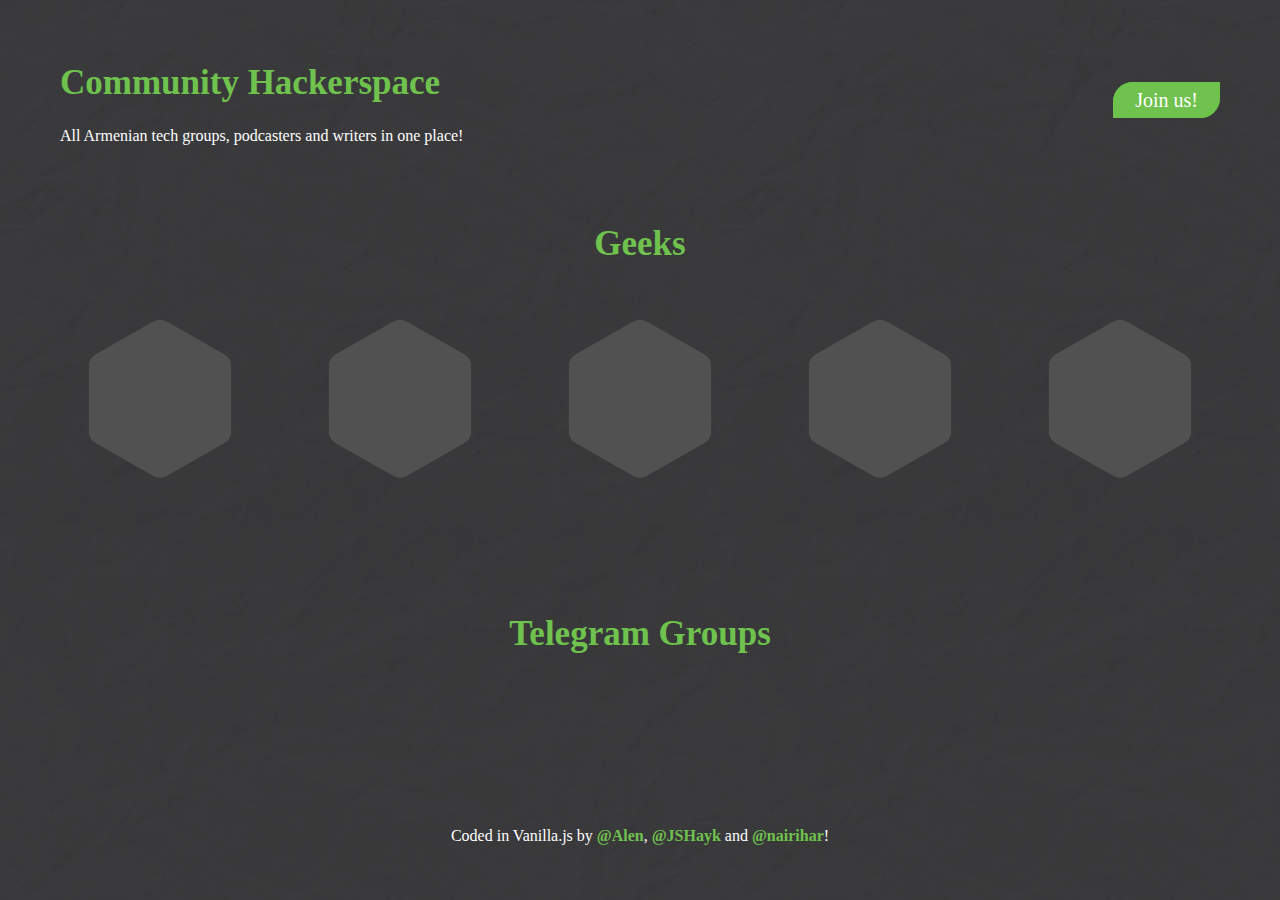
==== index.html @ b74d757a "loader" ====
<!DOCTYPE html>
<html lang="en">

<head>
    <meta charset="UTF-8">
    <meta http-equiv="X-UA-Compatible" content="IE=edge">
    <meta name="viewport" content="width=device-width, initial-scale=1.0">
    <link rel="stylesheet" href="./styles/fonts.css">
    <link rel="stylesheet" href="./styles/style.css">
    <title>Community Hackerspace</title>

    <meta name="keywords"
        content="javascript,communitynode,conf,conference,nodejs,nodejsarmenia,jsarmenia,javascriptarmenia">
    <link rel="icon" href="https://topentol.sirv.com/geeker/favicon.ico">
    <link rel="apple-touch-icon" sizes="180x180" href="https://topentol.sirv.com/geeker/apple-touch-icon.png">
    <link rel="icon" type="image/png" sizes="32x32" href="https://topentol.sirv.com/geeker/favicon-32x32.png">
    <link rel="icon" type="image/png" sizes="16x16" href="https://topentol.sirv.com/geeker/favicon-16x16.png">
    <link rel="mask-icon" href="https://topentol.sirv.com/geeker/safari-pinned-tab.svg" color="#383838">

    <meta property="og:image" content="https://topentol.sirv.com/geeker/fb-cover.png">
    <meta property="og:description" content="All geeks and communities in one place!" />
    <meta property="og:title" content="Developers Community Hackerspace in Armenia" />
    <meta name="twitter:card" content="summary_large_image">
    <meta name="twitter:image" content="https://topentol.sirv.com/geeker/fb-cover.png">
</head>

<body>
    <header>
        <div class="header-title">
            <h1 class="logo">Community Hackerspace</h1>
            <p>All Armenian tech groups, podcasters and writers in one place!</p>
        </div>
        <div class="registration-button-container"><a href="https://forms.gle/hnNGenB23TVPrMAB8" target="_blank"
                class="registration-button">
                Join us!
            </a></div>
    </header>
    <div class="main">
        <div>

            <h1 class="green-title">Geeks</h1>
            <div class="conteiner" id="geeks-conteiner">
            </div>

            <h1 class="green-title">Telegram Groups</h1>

            <div class="conteiner" id="telegram-groups-conteiner"></div>
            </div>
        </div>
    </div>


    <svg style="visibility: hidden; position: absolute;" width="0" height="0">
        <defs>
            <filter id="goo">
                <feGaussianBlur in="SourceGraphic" stdDeviation="5" result="blur" />
                <feColorMatrix in="blur" mode="matrix" values="1 0 0 0 0  0 1 0 0 0  0 0 1 0 0  0 0 0 19 -9"
                    result="goo" />
                <feComposite in="SourceGraphic" in2="goo" operator="atop" />
            </filter>
        </defs>

        <defs>
            <filter id="goo2">
                <feGaussianBlur in="SourceGraphic" stdDeviation="2" result="blur" />
                <feColorMatrix in="blur" mode="matrix" values="1 0 0 0 0  0 1 0 0 0  0 0 1 0 0  0 0 0 19 -9"
                    result="goo" />
                <feComposite in="SourceGraphic" in2="goo" operator="atop" />
            </filter>
        </defs>
    </svg>


    <footer>
        <p>Coded in Vanilla.js by <a target="_blank" href="https://github.com/AlenAbrahamyan"
                class="inline-link">@Alen</a>, <a target="_blank" href="https://github.com/JSHayk"
                class="inline-link">@JSHayk</a> and <a target="_blank" href="https://github.com/nairihar"
                class="inline-link">@nairihar</a>!</p>
    </footer>

    <script src="./scripts/connectBackend.js"></script>

<!-- Google tag (gtag.js) -->
<script async src="https://www.googletagmanager.com/gtag/js?id=G-ZPWQ5831GW"></script>
<script>
  window.dataLayer = window.dataLayer || [];
  function gtag(){dataLayer.push(arguments);}
  gtag('js', new Date());

  gtag('config', 'G-ZPWQ5831GW');
</script>
</body>

</html>
---- styles/fonts.css ----
@font-face {
	font-family: 'Barlow';
	src: url('https://topentol.sirv.com/nodeconf20/fonts/Barlow-Thin.woff2') format('woff2'),
	url('https://topentol.sirv.com/nodeconf20/fonts/Barlow-Thin.woff') format('woff'),
	url('https://topentol.sirv.com/nodeconf20/fonts/Barlow-Thin.ttf') format('truetype');
	font-weight: 100;
	font-style: normal;
}

@font-face {
	font-family: 'Barlow';
	src: url('https://topentol.sirv.com/nodeconf20/fonts/Barlow-BoldItalic.woff2') format('woff2'),
	url('https://topentol.sirv.com/nodeconf20/fonts/Barlow-BoldItalic.woff') format('woff'),
	url('https://topentol.sirv.com/nodeconf20//fonts/Barlow-BoldItalic.ttf') format('truetype');
	font-weight: bold;
	font-style: italic;
}

@font-face {
	font-family: 'Barlow';
	src: url('https://topentol.sirv.com/nodeconf20/fonts/Barlow-ExtraBoldItalic.woff2') format('woff2'),
	url('https://topentol.sirv.com/nodeconf20/fonts/Barlow-ExtraBoldItalic.woff') format('woff'),
	url('https://topentol.sirv.com/nodeconf20/fonts/Barlow-ExtraBoldItalic.ttf') format('truetype');
	font-weight: 800;
	font-style: italic;
}

@font-face {
	font-family: 'Barlow';
	src: url('https://topentol.sirv.com/nodeconf20/fonts/Barlow-SemiBoldItalic.woff2') format('woff2'),
	url('https://topentol.sirv.com/nodeconf20/fonts/Barlow-SemiBoldItalic.woff') format('woff'),
	url('https://topentol.sirv.com/nodeconf20/fonts/Barlow-SemiBoldItalic.ttf') format('truetype');
	font-weight: 600;
	font-style: italic;
}

@font-face {
	font-family: 'Barlow';
	src: url('https://topentol.sirv.com/nodeconf20/fonts/Barlow-LightItalic.woff2') format('woff2'),
	url('https://topentol.sirv.com/nodeconf20/fonts/Barlow-LightItalic.woff') format('woff'),
	url('https://topentol.sirv.com/nodeconf20/fonts/Barlow-LightItalic.ttf') format('truetype');
	font-weight: 300;
	font-style: italic;
}

@font-face {
	font-family: 'Barlow';
	src: url('https://topentol.sirv.com/nodeconf20/fonts/Barlow-ExtraLightItalic.woff2') format('woff2'),
	url('https://topentol.sirv.com/nodeconf20/fonts/Barlow-ExtraLightItalic.woff') format('woff'),
	url('https://topentol.sirv.com/nodeconf20/fonts/Barlow-ExtraLightItalic.ttf') format('truetype');
	font-weight: 200;
	font-style: italic;
}

@font-face {
	font-family: 'Barlow';
	src: url('https://topentol.sirv.com/nodeconf20/fonts/Barlow-SemiBold.woff2') format('woff2'),
	url('https://topentol.sirv.com/nodeconf20/fonts/Barlow-SemiBold.woff') format('woff'),
	url('https://topentol.sirv.com/nodeconf20/fonts/Barlow-SemiBold.ttf') format('truetype');
	font-weight: 600;
	font-style: normal;
}

@font-face {
	font-family: 'Barlow';
	src: url('https://topentol.sirv.com/nodeconf20/fonts/Barlow-MediumItalic.woff2') format('woff2'),
	url('https://topentol.sirv.com/nodeconf20/fonts/Barlow-MediumItalic.woff') format('woff'),
	url('https://topentol.sirv.com/nodeconf20/fonts/Barlow-MediumItalic.ttf') format('truetype');
	font-weight: 500;
	font-style: italic;
}

@font-face {
	font-family: 'Barlow';
	src: url('https://topentol.sirv.com/nodeconf20/fonts/Barlow-ExtraBold.woff2') format('woff2'),
	url('https://topentol.sirv.com/nodeconf20/fonts/Barlow-ExtraBold.woff') format('woff'),
	url('https://topentol.sirv.com/nodeconf20/fonts/Barlow-ExtraBold.ttf') format('truetype');
	font-weight: 800;
	font-style: normal;
}

@font-face {
	font-family: 'Barlow';
	src: url('https://topentol.sirv.com/nodeconf20/fonts/Barlow-Regular.woff2') format('woff2'),
	url('https://topentol.sirv.com/nodeconf20/fonts/Barlow-Regular.woff') format('woff'),
	url('https://topentol.sirv.com/nodeconf20/fonts/Barlow-Regular.ttf') format('truetype');
	font-weight: normal;
	font-style: normal;
}

@font-face {
	font-family: 'Barlow';
	src: url('https://topentol.sirv.com/nodeconf20/fonts/Barlow-ThinItalic.woff2') format('woff2'),
	url('https://topentol.sirv.com/nodeconf20/fonts/Barlow-ThinItalic.woff') format('woff'),
	url('https://topentol.sirv.com/nodeconf20/fonts/Barlow-ThinItalic.ttf') format('truetype');
	font-weight: 100;
	font-style: italic;
}

@font-face {
	font-family: 'Barlow';
	src: url('https://topentol.sirv.com/nodeconf20/fonts/Barlow-Medium.woff2') format('woff2'),
	url('https://topentol.sirv.com/nodeconf20/fonts/Barlow-Medium.woff') format('woff'),
	url('https://topentol.sirv.com/nodeconf20/fonts/Barlow-Medium.ttf') format('truetype');
	font-weight: 500;
	font-style: normal;
}

@font-face {
	font-family: 'Barlow';
	src: url('https://topentol.sirv.com/nodeconf20/fonts/Barlow-BlackItalic.woff2') format('woff2'),
	url('https://topentol.sirv.com/nodeconf20/fonts/Barlow-BlackItalic.woff') format('woff'),
	url('https://topentol.sirv.com/nodeconf20/fonts/Barlow-BlackItalic.ttf') format('truetype');
	font-weight: 900;
	font-style: italic;
}

@font-face {
	font-family: 'Barlow';
	src: url('https://topentol.sirv.com/nodeconf20/fonts/Barlow-ExtraLight.woff2') format('woff2'),
	url('https://topentol.sirv.com/nodeconf20/fonts/Barlow-ExtraLight.woff') format('woff'),
	url('https://topentol.sirv.com/nodeconf20/fonts/Barlow-ExtraLight.ttf') format('truetype');
	font-weight: 200;
	font-style: normal;
}

@font-face {
	font-family: 'Barlow';
	src: url('https://topentol.sirv.com/nodeconf20/fonts/Barlow-Black.woff2') format('woff2'),
	url('https://topentol.sirv.com/nodeconf20/fonts/Barlow-Black.woff') format('woff'),
	url('https://topentol.sirv.com/nodeconf20/fonts/Barlow-Black.ttf') format('truetype');
	font-weight: 900;
	font-style: normal;
}

@font-face {
	font-family: 'Barlow';
	src: url('https://topentol.sirv.com/nodeconf20/fonts/Barlow-Italic.woff2') format('woff2'),
	url('https://topentol.sirv.com/nodeconf20/fonts/Barlow-Italic.woff') format('woff'),
	url('https://topentol.sirv.com/nodeconf20/fonts/Barlow-Italic.ttf') format('truetype');
	font-weight: normal;
	font-style: italic;
}

@font-face {
	font-family: 'Barlow';
	src: url('https://topentol.sirv.com/nodeconf20/fonts/Barlow-Light.woff2') format('woff2'),
	url('https://topentol.sirv.com/nodeconf20/fonts/Barlow-Light.woff') format('woff'),
	url('https://topentol.sirv.com/nodeconf20/fonts/Barlow-Light.ttf') format('truetype');
	font-weight: 300;
	font-style: normal;
}

@font-face {
	font-family: 'Barlow';
	src: url('https://topentol.sirv.com/nodeconf20/fonts/Barlow-Bold.woff2') format('woff2'),
	url('https://topentol.sirv.com/nodeconf20/fonts/Barlow-Bold.woff') format('woff'),
	url('https://topentol.sirv.com/nodeconf20/fonts/Barlow-Bold.ttf') format('truetype');
	font-weight: bold;
	font-style: normal;
}
---- styles/style.css ----
body {
  font-family: Barlow;
  color: white;
  margin: 0px;
  background: url("../assets/bg-pattern.jpg") #383838;
  text-align: center;
}

.profile-img {
  display: inline-block;
  width: 90%;
  filter: url("#goo");
  transition: 0.3s;
}

.profile-img::before {
  content: "";
  display: block;
  padding-top: 86%;
  background: var(--b);
  filter: grayscale(100%);
  padding-top: 100%;
  clip-path: polygon(6% 25%, 50% 0, 94% 25%, 94% 75%, 50% 100%, 6% 75%);
}

.profile-img:hover {
  scale: 1.1;
}

.conteiner {
  width: 100%;
  max-width: 1200px;
  display: flex;
  flex-wrap: wrap;
  justify-content: center;
  text-align: center;
  margin-bottom: 100px;
}

header {
  margin: 40px 60px;
  display: flex;
  justify-content: space-between;
  align-items: center;
}

.item {
  margin: 30px;
  width: 180px;
}

.tags {
  color: #b7b7b7;
  font-size: 16px;
}
.name {
  font-size: 25px;
}

.logo {
  font-size: 35px;
  color: #6fc24d;
  text-align: left;
}

.hashtag {
  color: white;
  font-size: 30px;
}

.search-input {
  width: 50%;
  min-width: 300px;
  height: 50px;
  border: none;
  border-bottom: 2px solid #6fc24d;
  padding: 5px 10px;
  color: white;
  outline: none;
  font-size: 30px;
  background-color: rgb(0, 0, 0, 0);
  margin: 10px 0 60px 0;
}

.search-input:focus::-webkit-input-placeholder {
  transition: text-indent 0.8s 0.8s ease;
  text-indent: -100%;
  opacity: 1;
}

.search-input::placeholder {
  color: white;
  opacity: 1;
}

footer {
  margin: 50px;
  text-align: center;
}

.inline-link {
  color: #6fc24d;
  font-weight: bold;
}

.inline-link:hover {
  text-decoration: underline;
}

a {
  text-decoration: none;
  color: white;
}

.registration-button {
  border: 2px #6cc24a solid;
  font-size: 20px;
  color: white;
  padding: 5px 20px;
  background: #6fc24d;
  font-weight: 500;
  border-radius: 20px 0px 20px 0px;
  margin: 0;

  transition: border-radius 0.3s;
}

.registration-button:hover {
  border-radius: 0px 20px 0px 20px;
}

.registration-button:hover {
  background-color: #6cc24a;
}

.search-bar {
  text-align: center;
}

.main {
  display: flex;
  justify-content: center;
}

.green-hashtag {
  color: #6cc24a;
}

@media only screen and (max-width: 800px) {
  .header-title {
    margin-bottom: 50px;
  }

  .logo {
    text-align: center;
  }

  header {
    display: block;
    text-align: center;
  }

  .registration-button-container {
    padding: 0;
  }
}

.icons {
  display: flex;
  justify-content: center;
}

.icon-item {
  margin: 2px;
  width: 36px;
  height: 40px;
  background: url("https://topentol.sirv.com/geeker/footer/polygon-white.svg");
  display: flex;
  justify-content: center;
  align-items: center;
}

.icon-item:hover {
  background: url("https://topentol.sirv.com/geeker/footer/polygon-green.svg");
}

.icon-svg-path {
  fill: #333;
}

.icon-item:hover .icon-svg-path {
  fill: #d7d7d7;
}

.medium-icon {
  scale: 0.7;
}

.green-title {
  font-size: 35px;
  color: #6fc24d;
  text-align: center;
}

input,
textarea,
button,
select,
a {
  -webkit-tap-highlight-color: rgba(0, 0, 0, 0);
}

.telegram-group {
  margin: 30px;
  width: 100px;
}

.tg-logo {
  width: 100px;
  height: 100px;
  filter: grayscale(100%);
  border-radius: 15%;
  transition: 0.3s;
}

.tg-logo:hover {
  scale: 1.1;
}

.tg-name {
  font-size: 18px;
  font-weight: 600;
}

.loading-color::before {
  background: #515151;
  animation: mymove 0.5s infinite alternate;
}

@keyframes mymove {
  from {
    background-color: #515151;
  }
  to {
    background-color: #414141;
  }
}

.loading-rect {
  background-color: #515151;
  margin: 10px;
  border-radius: 15%;
  animation: mymove 0.5s infinite alternate;
}
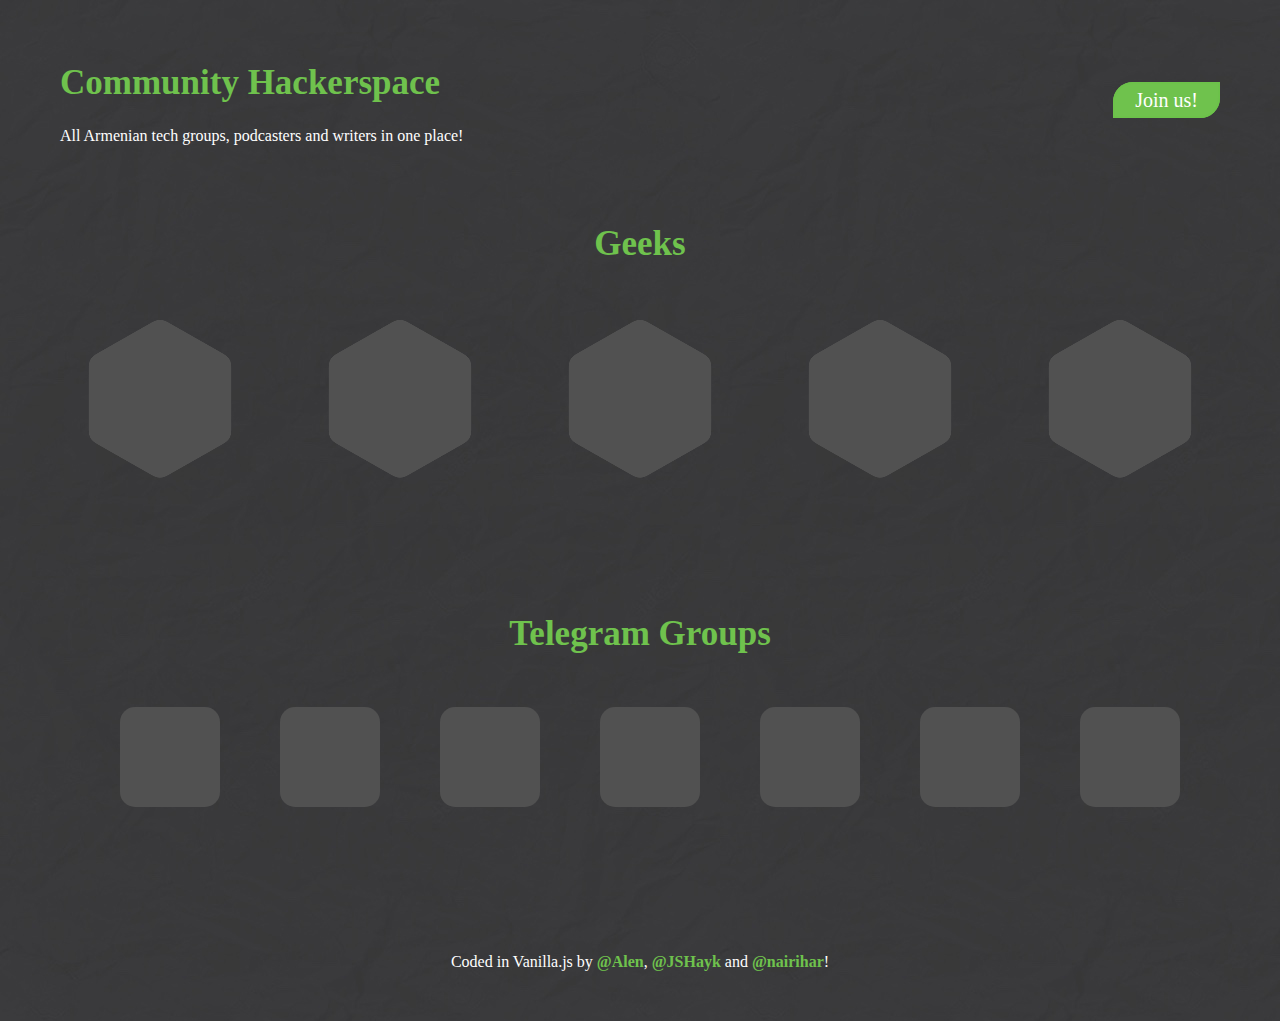
==== commit a7596624: "minor fix in header" ====
--- a/index.html
+++ b/index.html
@@ -19,7 +19,7 @@
 
     <meta property="og:image" content="https://topentol.sirv.com/geeker/fb-cover.png">
     <meta property="og:description" content="All geeks and communities in one place!" />
-    <meta property="og:title" content="Developers Community Hackerspace in Armenia" />
+    <meta property="og:title" content="Developer Community Hackerspace in Armenia" />
     <meta name="twitter:card" content="summary_large_image">
     <meta name="twitter:image" content="https://topentol.sirv.com/geeker/fb-cover.png">
 </head>
--- a/styles/style.css
+++ b/styles/style.css
@@ -94,7 +94,7 @@
 }
 
 footer {
-  margin: 50px;
+  margin-bottom: 50px;
   text-align: center;
 }
 
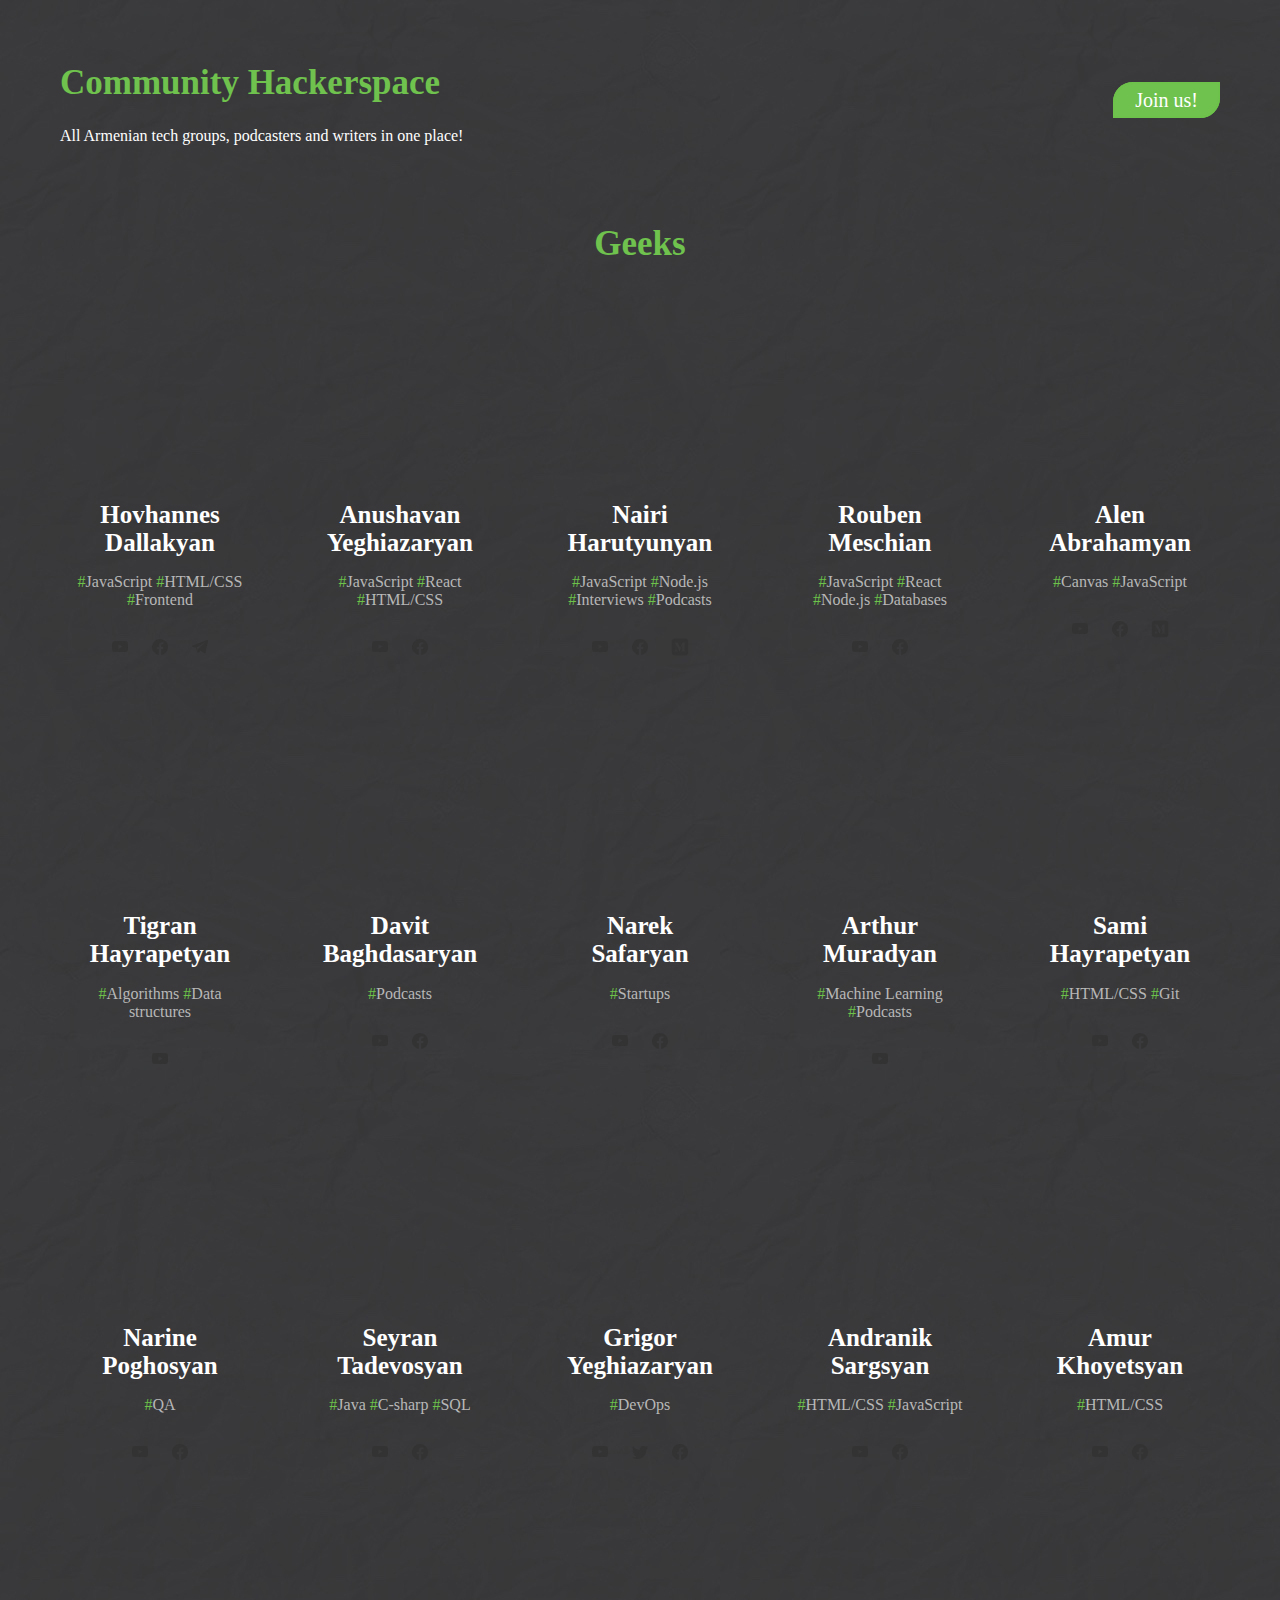
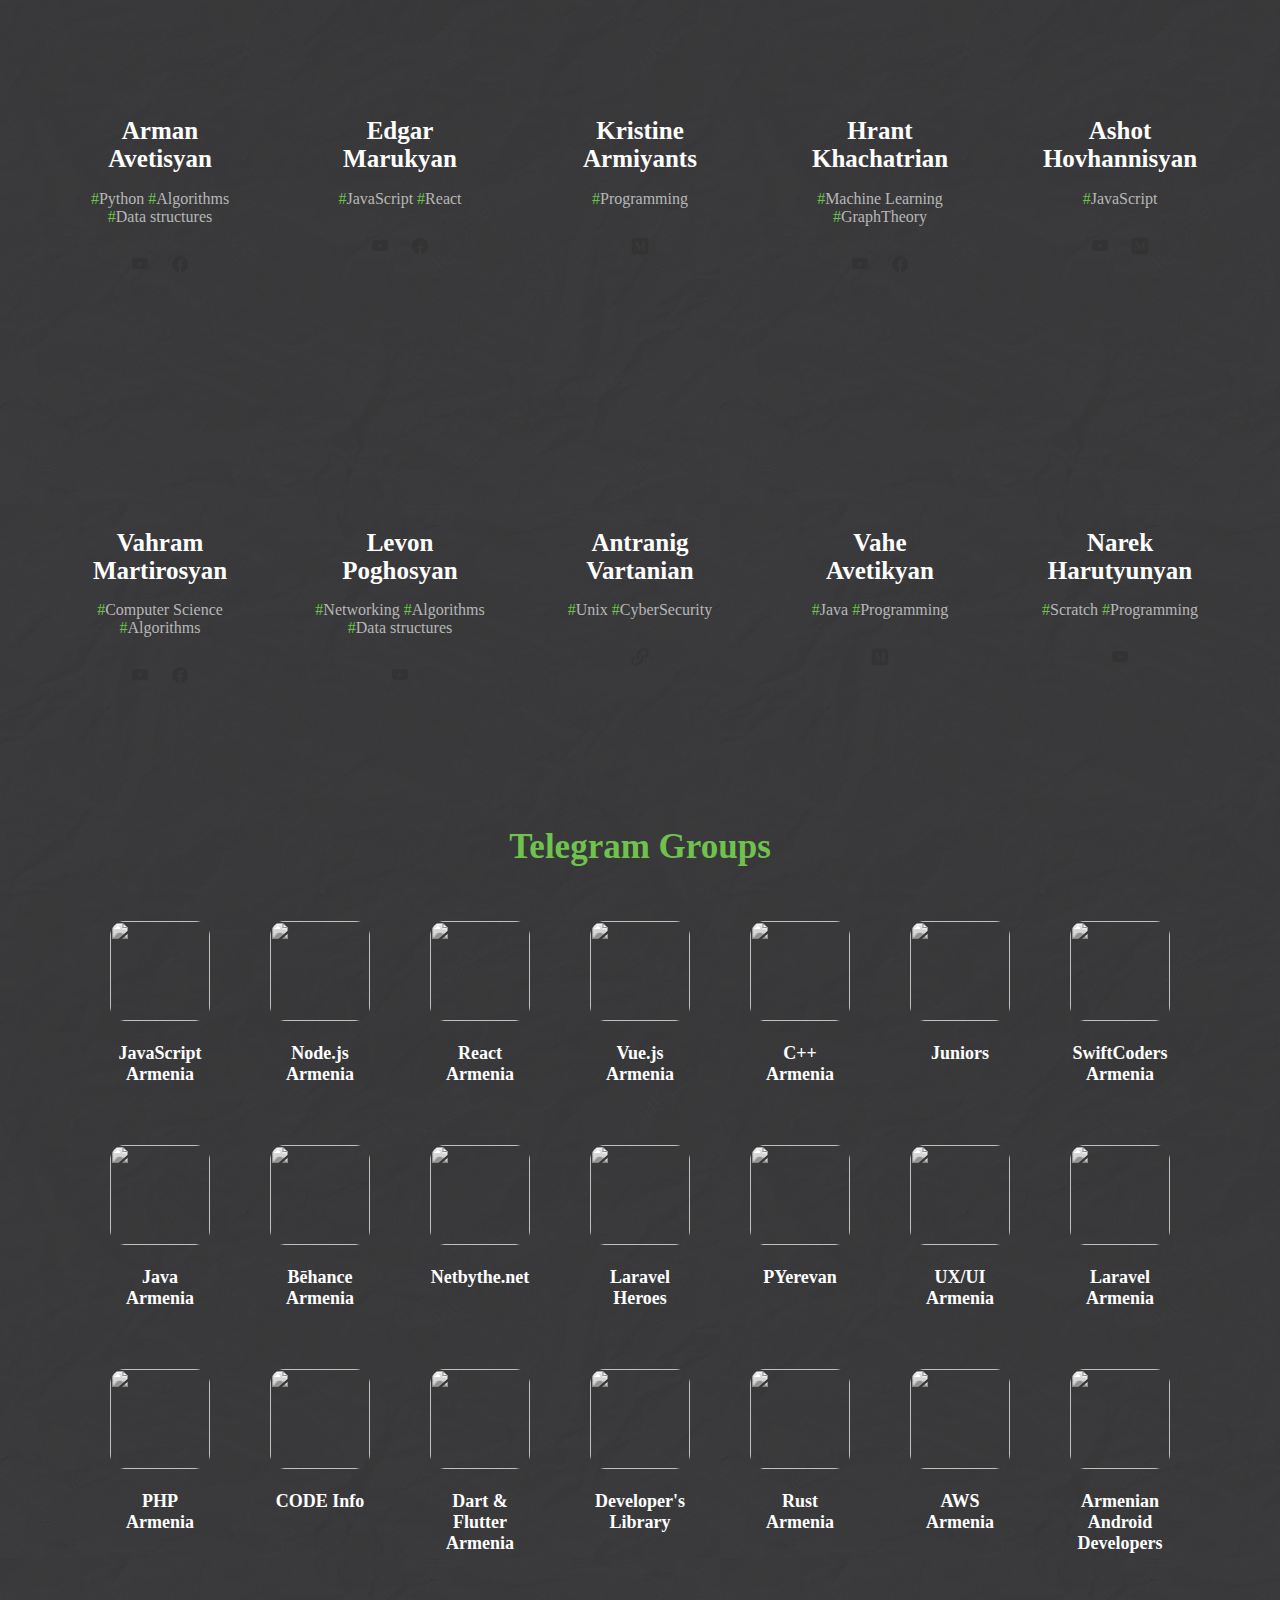
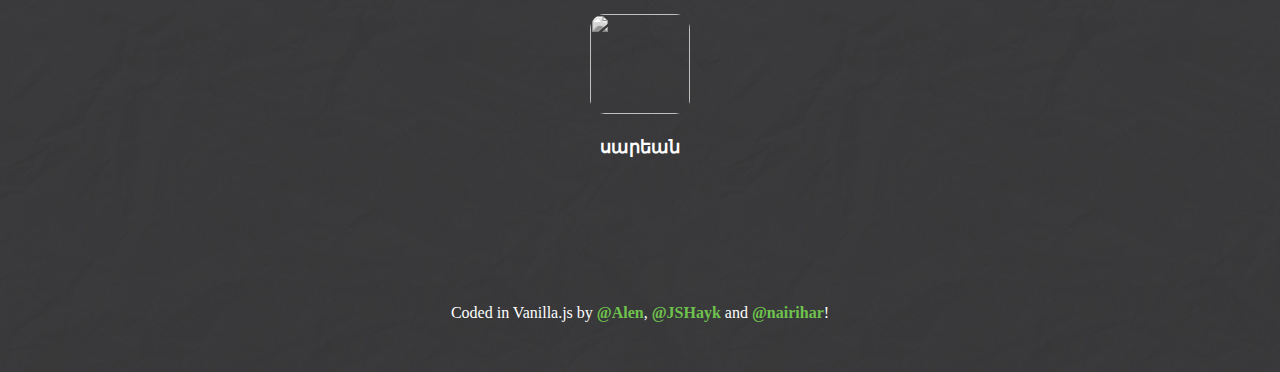
==== commit 61c4832a: "added local data" ====
--- a/index.html
+++ b/index.html
@@ -1,5 +1,5 @@
 <!DOCTYPE html>
-<html lang="en">
+<html prefix="og: https://ogp.me/ns#" lang="en">
 
 <head>
     <meta charset="UTF-8">
@@ -17,11 +17,12 @@
     <link rel="icon" type="image/png" sizes="16x16" href="https://topentol.sirv.com/geeker/favicon-16x16.png">
     <link rel="mask-icon" href="https://topentol.sirv.com/geeker/safari-pinned-tab.svg" color="#383838">
 
-    <meta property="og:image" content="https://topentol.sirv.com/geeker/fb-cover.png">
+    <meta property="og:url" content="https://geeker.am/" />
+    <meta property="og:image" content="https://topentol.sirv.com/geeker/cover-geeker.png">
     <meta property="og:description" content="All geeks and communities in one place!" />
     <meta property="og:title" content="Developer Community Hackerspace in Armenia" />
     <meta name="twitter:card" content="summary_large_image">
-    <meta name="twitter:image" content="https://topentol.sirv.com/geeker/fb-cover.png">
+    <meta name="twitter:image" content="https://topentol.sirv.com/geeker/cover-geeker.png">
 </head>
 
 <body>
@@ -78,6 +79,8 @@
                 class="inline-link">@nairihar</a>!</p>
     </footer>
 
+    <script src="./data/geeks/index.js"></script>
+    <script src="./data/telegram-groups/index.js"></script>
     <script src="./scripts/connectBackend.js"></script>
 
 <!-- Google tag (gtag.js) -->
